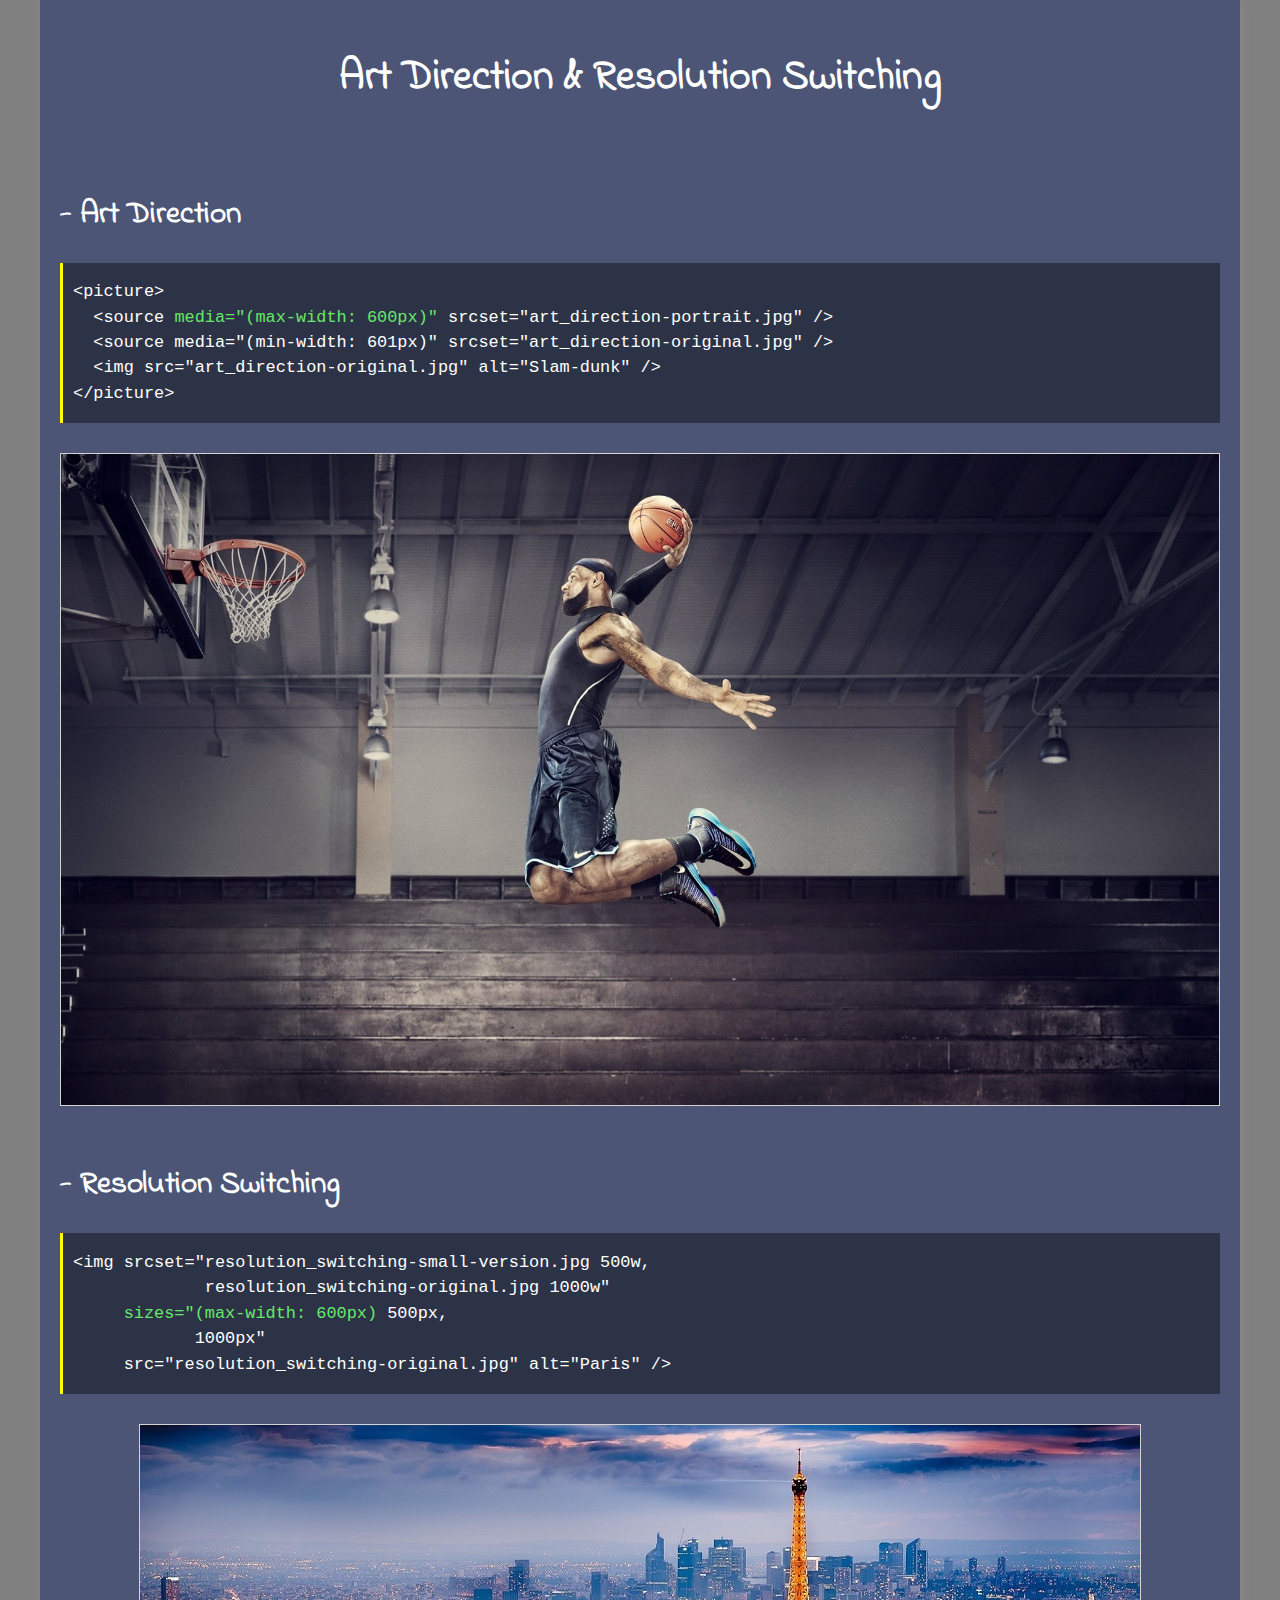
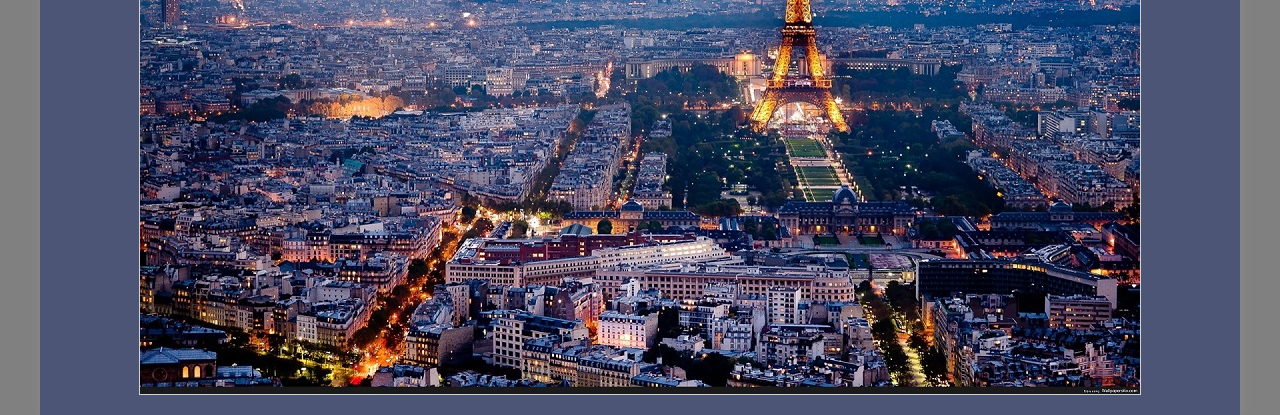
==== art-direction-resolution-switching/index.html @ e98708b7 "Update index.html" ====
﻿<!DOCTYPE html>
<html lang="en-us">
<head>
  <meta charset="utf-8" />
  <title>Art direction and resolution switching</title>
  <meta name="viewport" content="width=device-width" />
  <link href="https://fonts.googleapis.com/css2?family=Indie+Flower&display=swap" rel="stylesheet">
  <style>
    * {box-sizing: border-box;}

    html {
      font-family: "Indie Flower", cursive;
      font-size: 1.3em;
      color: white;
      background-color: gray;
    }

    body {
      width: 100%;
      max-width: 1200px;
      margin: 0 auto;
      padding: 20px;
      background-color: #4c5575;
      box-shadow: 1px 1px 10px #8a8a8a;
    }

    img {
      display: block;
      margin: 0 auto;
      max-width: 100%;
      border: 1px solid lightgray;
    }

    h1 {
      text-align: center;
    }

    .code {
      border-left: 3px solid yellow;
      padding-left: 10px;
      overflow: auto;
      background-color: rgba(0, 0, 0, 0.4);
      line-height: 1.5;
    }

    span {
      color: #65e869;
    }

  </style>
</head>
<body>

<h1>Art Direction & Resolution Switching</h1>
<br />

<h2>- Art Direction</h2>
<div class="code"><pre><code>&lt;picture&gt;
  &lt;source <span>media="(max-width: 600px)"</span> srcset="art_direction-portrait.jpg" /&gt;
  &lt;source media="(min-width: 601px)" srcset="art_direction-original.jpg" /&gt;
  &lt;img src="art_direction-original.jpg" alt="Slam-dunk" /&gt;
&lt;/picture&gt;</code></pre></div><br />

<!-- ------------------------------ ART DIRECTION ------------------------------ -->
<picture>
  <source media="(max-width: 600px)" srcset="art_direction-portrait.jpg" />
  <source media="(min-width: 601px)" srcset="art_direction-original.jpg" />
  <img src="art_direction-original.jpg" alt="Slam-dunk" />
</picture><br />
<!-- ------------------------------ ART DIRECTION ------------------------------ -->

<h2>- Resolution Switching</h2>
<div class="code"><pre><code>&lt;img srcset="resolution_switching-small-version.jpg 500w,
             resolution_switching-original.jpg 1000w"
     <span>sizes="(max-width: 600px)</span> 500px,
            1000px"
     src="resolution_switching-original.jpg" alt="Paris" /&gt;</code></pre></div><br />

<!-- ------------------------------ RESOLUTION SWITCHING ------------------------------ -->
<img srcset="resolution_switching-small-version.jpg 500w,
             resolution_switching-original.jpg 1000w"
     sizes="(max-width: 600px) 500px,
            1000px"
     src="resolution_switching-original.jpg" alt="Paris" />
<!-- ------------------------------ RESOLUTION SWITCHING ------------------------------ -->

</body>
</html>
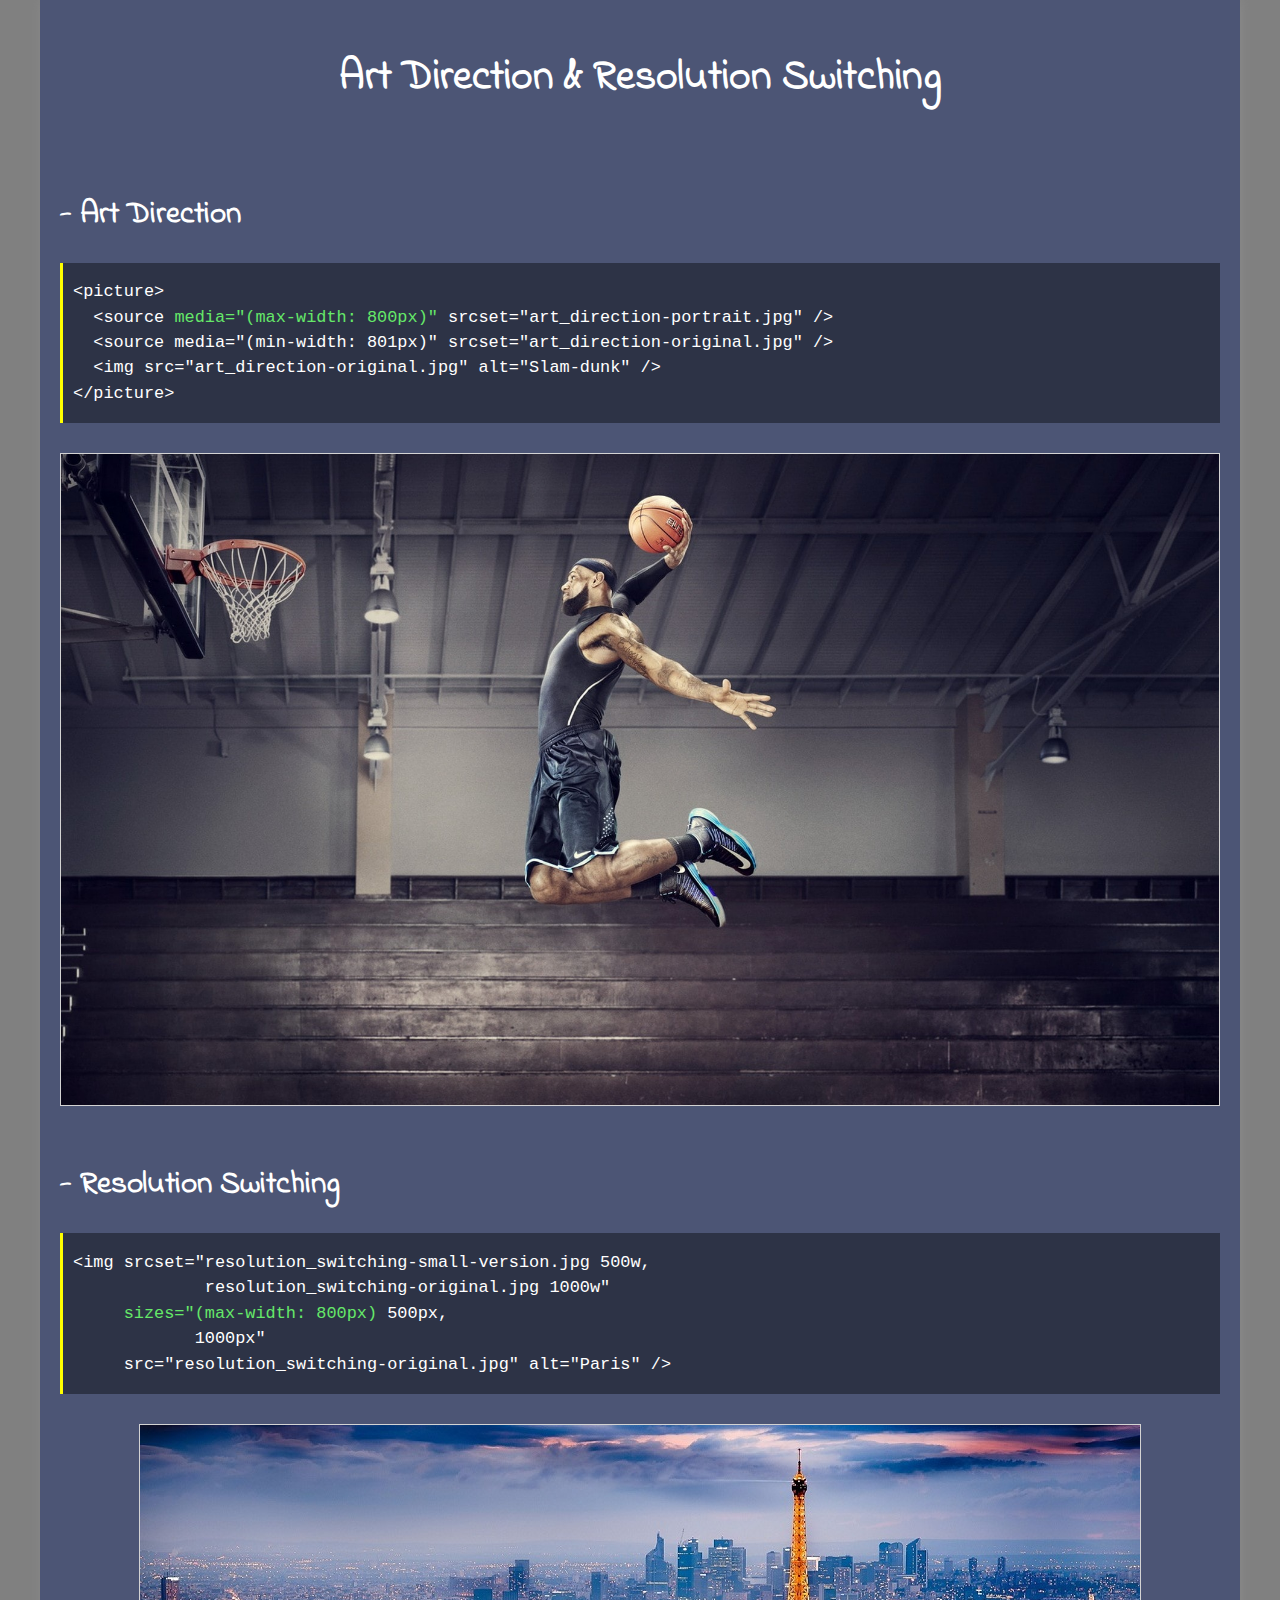
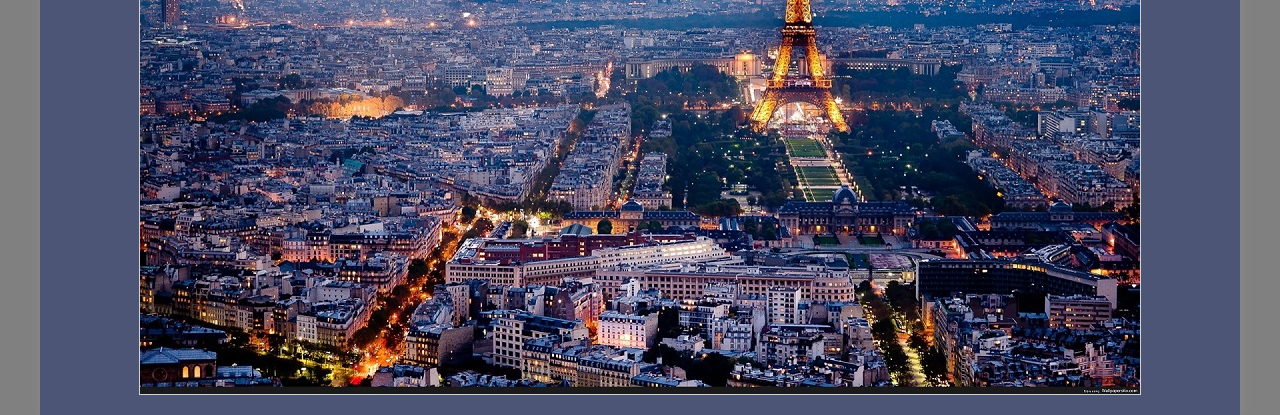
==== commit a4551e3f: "Update index.html" ====
--- a/art-direction-resolution-switching/index.html
+++ b/art-direction-resolution-switching/index.html
@@ -56,15 +56,15 @@
 
 <h2>- Art Direction</h2>
 <div class="code"><pre><code>&lt;picture&gt;
-  &lt;source <span>media="(max-width: 600px)"</span> srcset="art_direction-portrait.jpg" /&gt;
-  &lt;source media="(min-width: 601px)" srcset="art_direction-original.jpg" /&gt;
+  &lt;source <span>media="(max-width: 800px)"</span> srcset="art_direction-portrait.jpg" /&gt;
+  &lt;source media="(min-width: 801px)" srcset="art_direction-original.jpg" /&gt;
   &lt;img src="art_direction-original.jpg" alt="Slam-dunk" /&gt;
 &lt;/picture&gt;</code></pre></div><br />
 
 <!-- ------------------------------ ART DIRECTION ------------------------------ -->
 <picture>
-  <source media="(max-width: 600px)" srcset="art_direction-portrait.jpg" />
-  <source media="(min-width: 601px)" srcset="art_direction-original.jpg" />
+  <source media="(max-width: 800px)" srcset="art_direction-portrait.jpg" />
+  <source media="(min-width: 801px)" srcset="art_direction-original.jpg" />
   <img src="art_direction-original.jpg" alt="Slam-dunk" />
 </picture><br />
 <!-- ------------------------------ ART DIRECTION ------------------------------ -->
@@ -72,14 +72,14 @@
 <h2>- Resolution Switching</h2>
 <div class="code"><pre><code>&lt;img srcset="resolution_switching-small-version.jpg 500w,
              resolution_switching-original.jpg 1000w"
-     <span>sizes="(max-width: 600px)</span> 500px,
+     <span>sizes="(max-width: 800px)</span> 500px,
             1000px"
      src="resolution_switching-original.jpg" alt="Paris" /&gt;</code></pre></div><br />
 
 <!-- ------------------------------ RESOLUTION SWITCHING ------------------------------ -->
 <img srcset="resolution_switching-small-version.jpg 500w,
              resolution_switching-original.jpg 1000w"
-     sizes="(max-width: 600px) 500px,
+     sizes="(max-width: 800px) 500px,
             1000px"
      src="resolution_switching-original.jpg" alt="Paris" />
 <!-- ------------------------------ RESOLUTION SWITCHING ------------------------------ -->
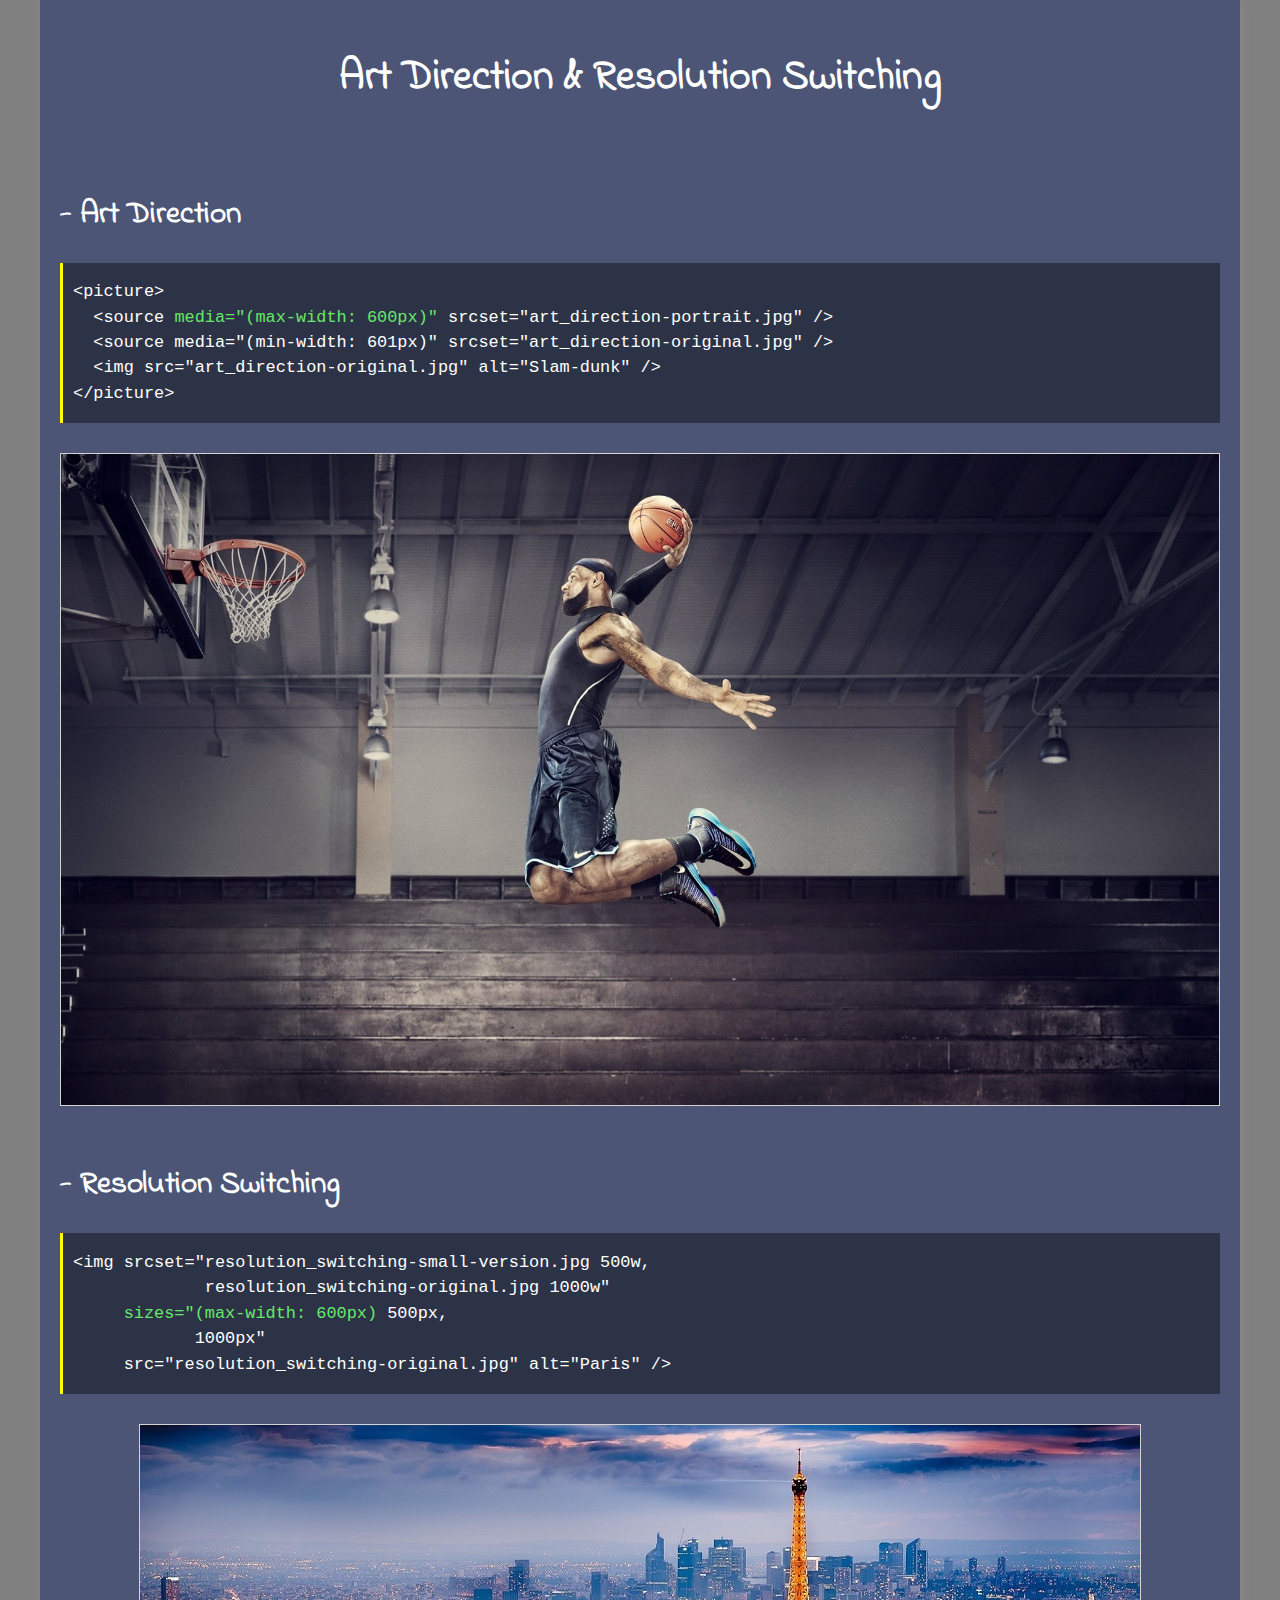
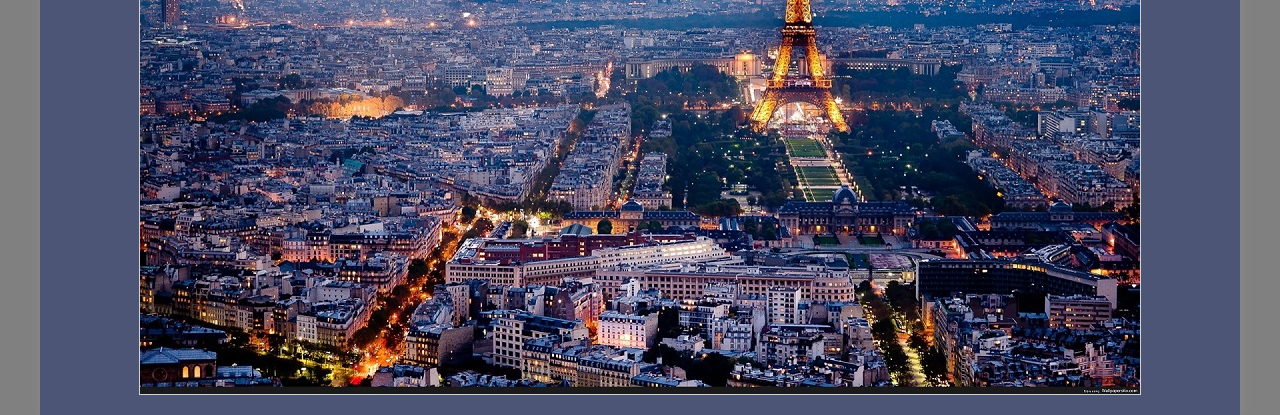
==== commit abe83cfc: "Update index.html" ====
--- a/art-direction-resolution-switching/index.html
+++ b/art-direction-resolution-switching/index.html
@@ -56,15 +56,15 @@
 
 <h2>- Art Direction</h2>
 <div class="code"><pre><code>&lt;picture&gt;
-  &lt;source <span>media="(max-width: 800px)"</span> srcset="art_direction-portrait.jpg" /&gt;
-  &lt;source media="(min-width: 801px)" srcset="art_direction-original.jpg" /&gt;
+  &lt;source <span>media="(max-width: 600px)"</span> srcset="art_direction-portrait.jpg" /&gt;
+  &lt;source media="(min-width: 601px)" srcset="art_direction-original.jpg" /&gt;
   &lt;img src="art_direction-original.jpg" alt="Slam-dunk" /&gt;
 &lt;/picture&gt;</code></pre></div><br />
 
 <!-- ------------------------------ ART DIRECTION ------------------------------ -->
 <picture>
-  <source media="(max-width: 800px)" srcset="art_direction-portrait.jpg" />
-  <source media="(min-width: 801px)" srcset="art_direction-original.jpg" />
+  <source media="(max-width: 600px)" srcset="art_direction-portrait.jpg" />
+  <source media="(min-width: 601px)" srcset="art_direction-original.jpg" />
   <img src="art_direction-original.jpg" alt="Slam-dunk" />
 </picture><br />
 <!-- ------------------------------ ART DIRECTION ------------------------------ -->
@@ -72,14 +72,14 @@
 <h2>- Resolution Switching</h2>
 <div class="code"><pre><code>&lt;img srcset="resolution_switching-small-version.jpg 500w,
              resolution_switching-original.jpg 1000w"
-     <span>sizes="(max-width: 800px)</span> 500px,
+     <span>sizes="(max-width: 600px)</span> 500px,
             1000px"
      src="resolution_switching-original.jpg" alt="Paris" /&gt;</code></pre></div><br />
 
 <!-- ------------------------------ RESOLUTION SWITCHING ------------------------------ -->
 <img srcset="resolution_switching-small-version.jpg 500w,
              resolution_switching-original.jpg 1000w"
-     sizes="(max-width: 800px) 500px,
+     sizes="(max-width: 600px) 500px,
             1000px"
      src="resolution_switching-original.jpg" alt="Paris" />
 <!-- ------------------------------ RESOLUTION SWITCHING ------------------------------ -->
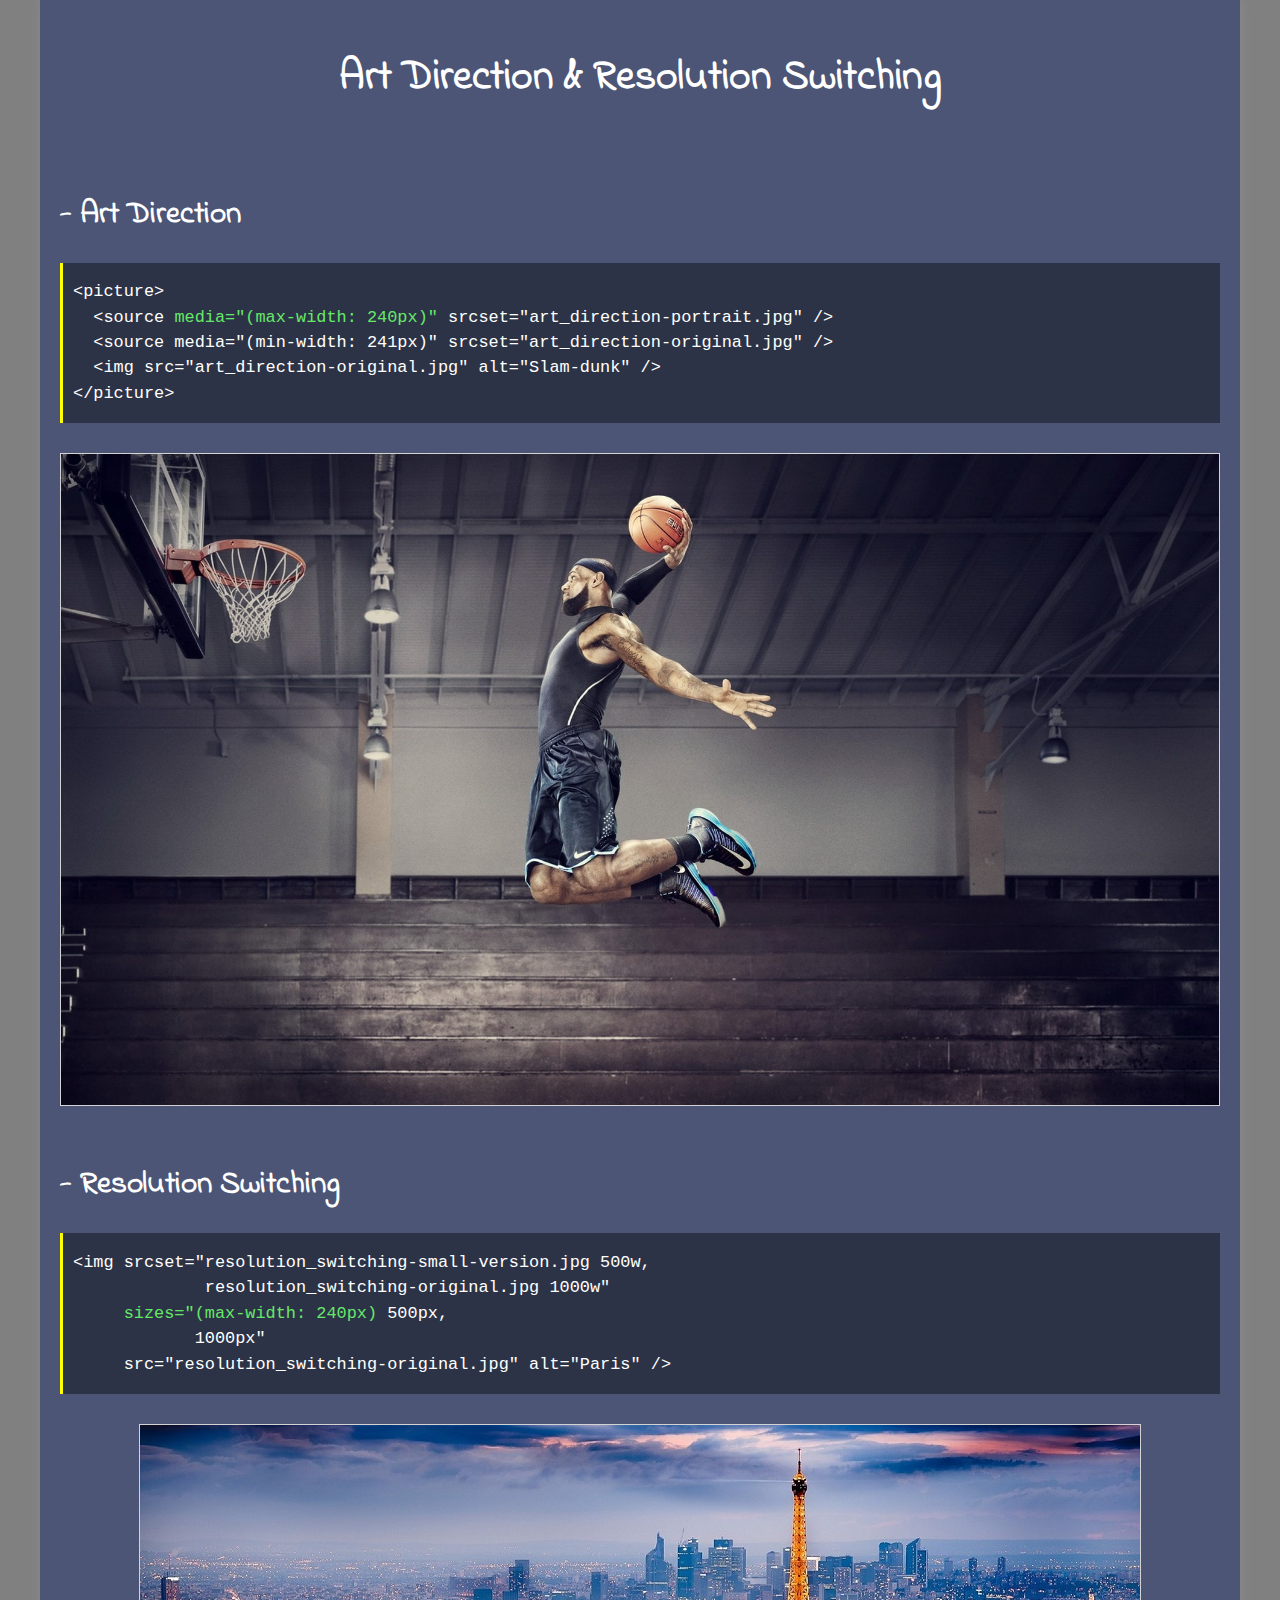
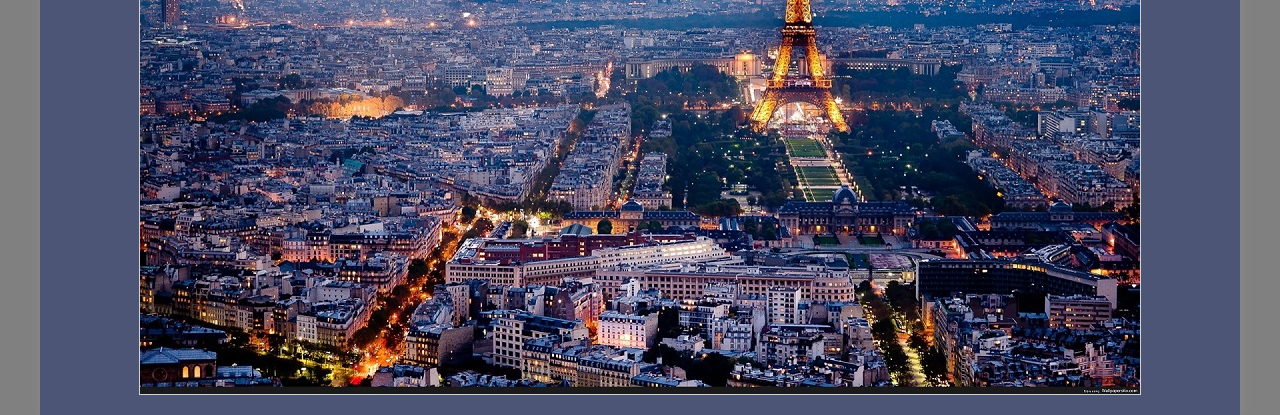
==== commit 26c53e64: "Update index.html" ====
--- a/art-direction-resolution-switching/index.html
+++ b/art-direction-resolution-switching/index.html
@@ -56,15 +56,15 @@
 
 <h2>- Art Direction</h2>
 <div class="code"><pre><code>&lt;picture&gt;
-  &lt;source <span>media="(max-width: 600px)"</span> srcset="art_direction-portrait.jpg" /&gt;
-  &lt;source media="(min-width: 601px)" srcset="art_direction-original.jpg" /&gt;
+  &lt;source <span>media="(max-width: 240px)"</span> srcset="art_direction-portrait.jpg" /&gt;
+  &lt;source media="(min-width: 241px)" srcset="art_direction-original.jpg" /&gt;
   &lt;img src="art_direction-original.jpg" alt="Slam-dunk" /&gt;
 &lt;/picture&gt;</code></pre></div><br />
 
 <!-- ------------------------------ ART DIRECTION ------------------------------ -->
 <picture>
-  <source media="(max-width: 600px)" srcset="art_direction-portrait.jpg" />
-  <source media="(min-width: 601px)" srcset="art_direction-original.jpg" />
+  <source media="(max-width: 240px)" srcset="art_direction-portrait.jpg" />
+  <source media="(min-width: 241px)" srcset="art_direction-original.jpg" />
   <img src="art_direction-original.jpg" alt="Slam-dunk" />
 </picture><br />
 <!-- ------------------------------ ART DIRECTION ------------------------------ -->
@@ -72,14 +72,14 @@
 <h2>- Resolution Switching</h2>
 <div class="code"><pre><code>&lt;img srcset="resolution_switching-small-version.jpg 500w,
              resolution_switching-original.jpg 1000w"
-     <span>sizes="(max-width: 600px)</span> 500px,
+     <span>sizes="(max-width: 240px)</span> 500px,
             1000px"
      src="resolution_switching-original.jpg" alt="Paris" /&gt;</code></pre></div><br />
 
 <!-- ------------------------------ RESOLUTION SWITCHING ------------------------------ -->
 <img srcset="resolution_switching-small-version.jpg 500w,
              resolution_switching-original.jpg 1000w"
-     sizes="(max-width: 600px) 500px,
+     sizes="(max-width: 240px) 500px,
             1000px"
      src="resolution_switching-original.jpg" alt="Paris" />
 <!-- ------------------------------ RESOLUTION SWITCHING ------------------------------ -->
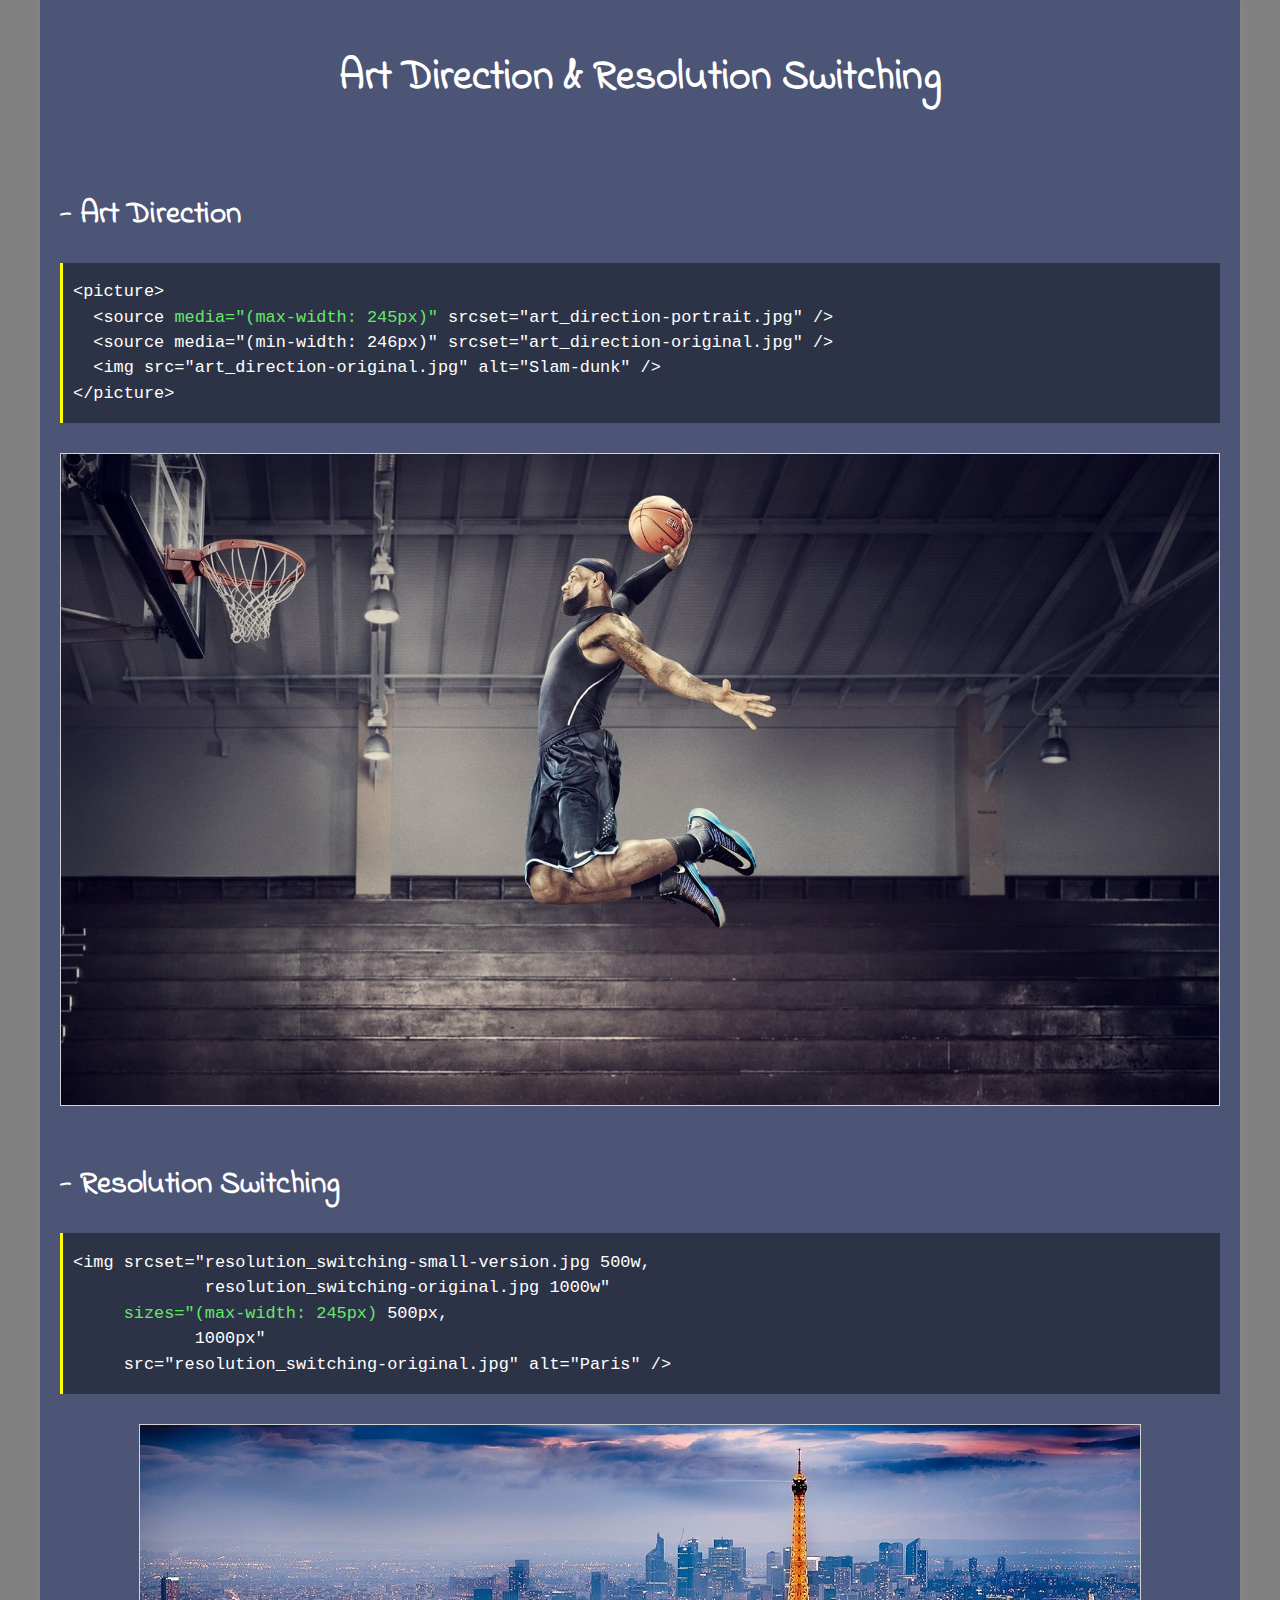
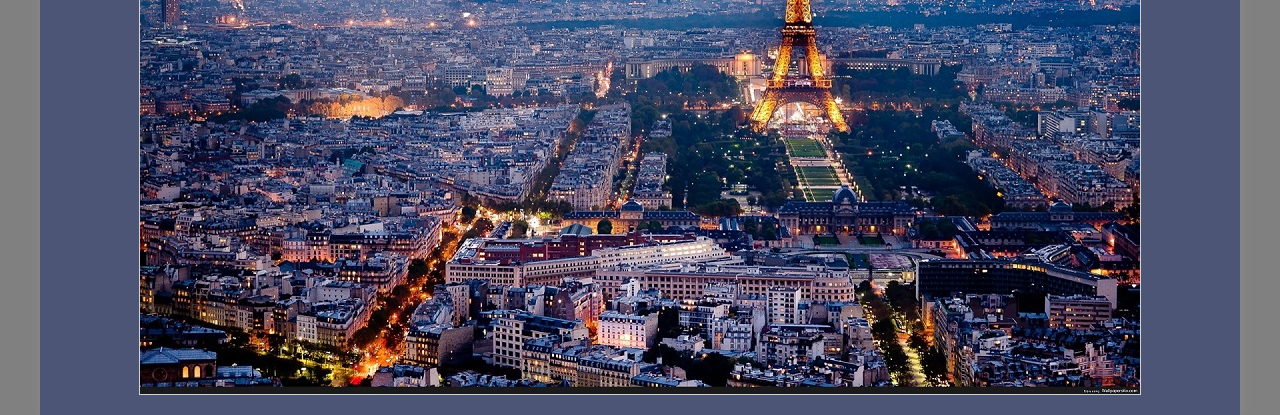
==== commit 999230a2: "Update index.html" ====
--- a/art-direction-resolution-switching/index.html
+++ b/art-direction-resolution-switching/index.html
@@ -56,15 +56,15 @@
 
 <h2>- Art Direction</h2>
 <div class="code"><pre><code>&lt;picture&gt;
-  &lt;source <span>media="(max-width: 240px)"</span> srcset="art_direction-portrait.jpg" /&gt;
-  &lt;source media="(min-width: 241px)" srcset="art_direction-original.jpg" /&gt;
+  &lt;source <span>media="(max-width: 245px)"</span> srcset="art_direction-portrait.jpg" /&gt;
+  &lt;source media="(min-width: 246px)" srcset="art_direction-original.jpg" /&gt;
   &lt;img src="art_direction-original.jpg" alt="Slam-dunk" /&gt;
 &lt;/picture&gt;</code></pre></div><br />
 
 <!-- ------------------------------ ART DIRECTION ------------------------------ -->
 <picture>
-  <source media="(max-width: 240px)" srcset="art_direction-portrait.jpg" />
-  <source media="(min-width: 241px)" srcset="art_direction-original.jpg" />
+  <source media="(max-width: 245px)" srcset="art_direction-portrait.jpg" />
+  <source media="(min-width: 246px)" srcset="art_direction-original.jpg" />
   <img src="art_direction-original.jpg" alt="Slam-dunk" />
 </picture><br />
 <!-- ------------------------------ ART DIRECTION ------------------------------ -->
@@ -72,14 +72,14 @@
 <h2>- Resolution Switching</h2>
 <div class="code"><pre><code>&lt;img srcset="resolution_switching-small-version.jpg 500w,
              resolution_switching-original.jpg 1000w"
-     <span>sizes="(max-width: 240px)</span> 500px,
+     <span>sizes="(max-width: 245px)</span> 500px,
             1000px"
      src="resolution_switching-original.jpg" alt="Paris" /&gt;</code></pre></div><br />
 
 <!-- ------------------------------ RESOLUTION SWITCHING ------------------------------ -->
 <img srcset="resolution_switching-small-version.jpg 500w,
              resolution_switching-original.jpg 1000w"
-     sizes="(max-width: 240px) 500px,
+     sizes="(max-width: 245px) 500px,
             1000px"
      src="resolution_switching-original.jpg" alt="Paris" />
 <!-- ------------------------------ RESOLUTION SWITCHING ------------------------------ -->
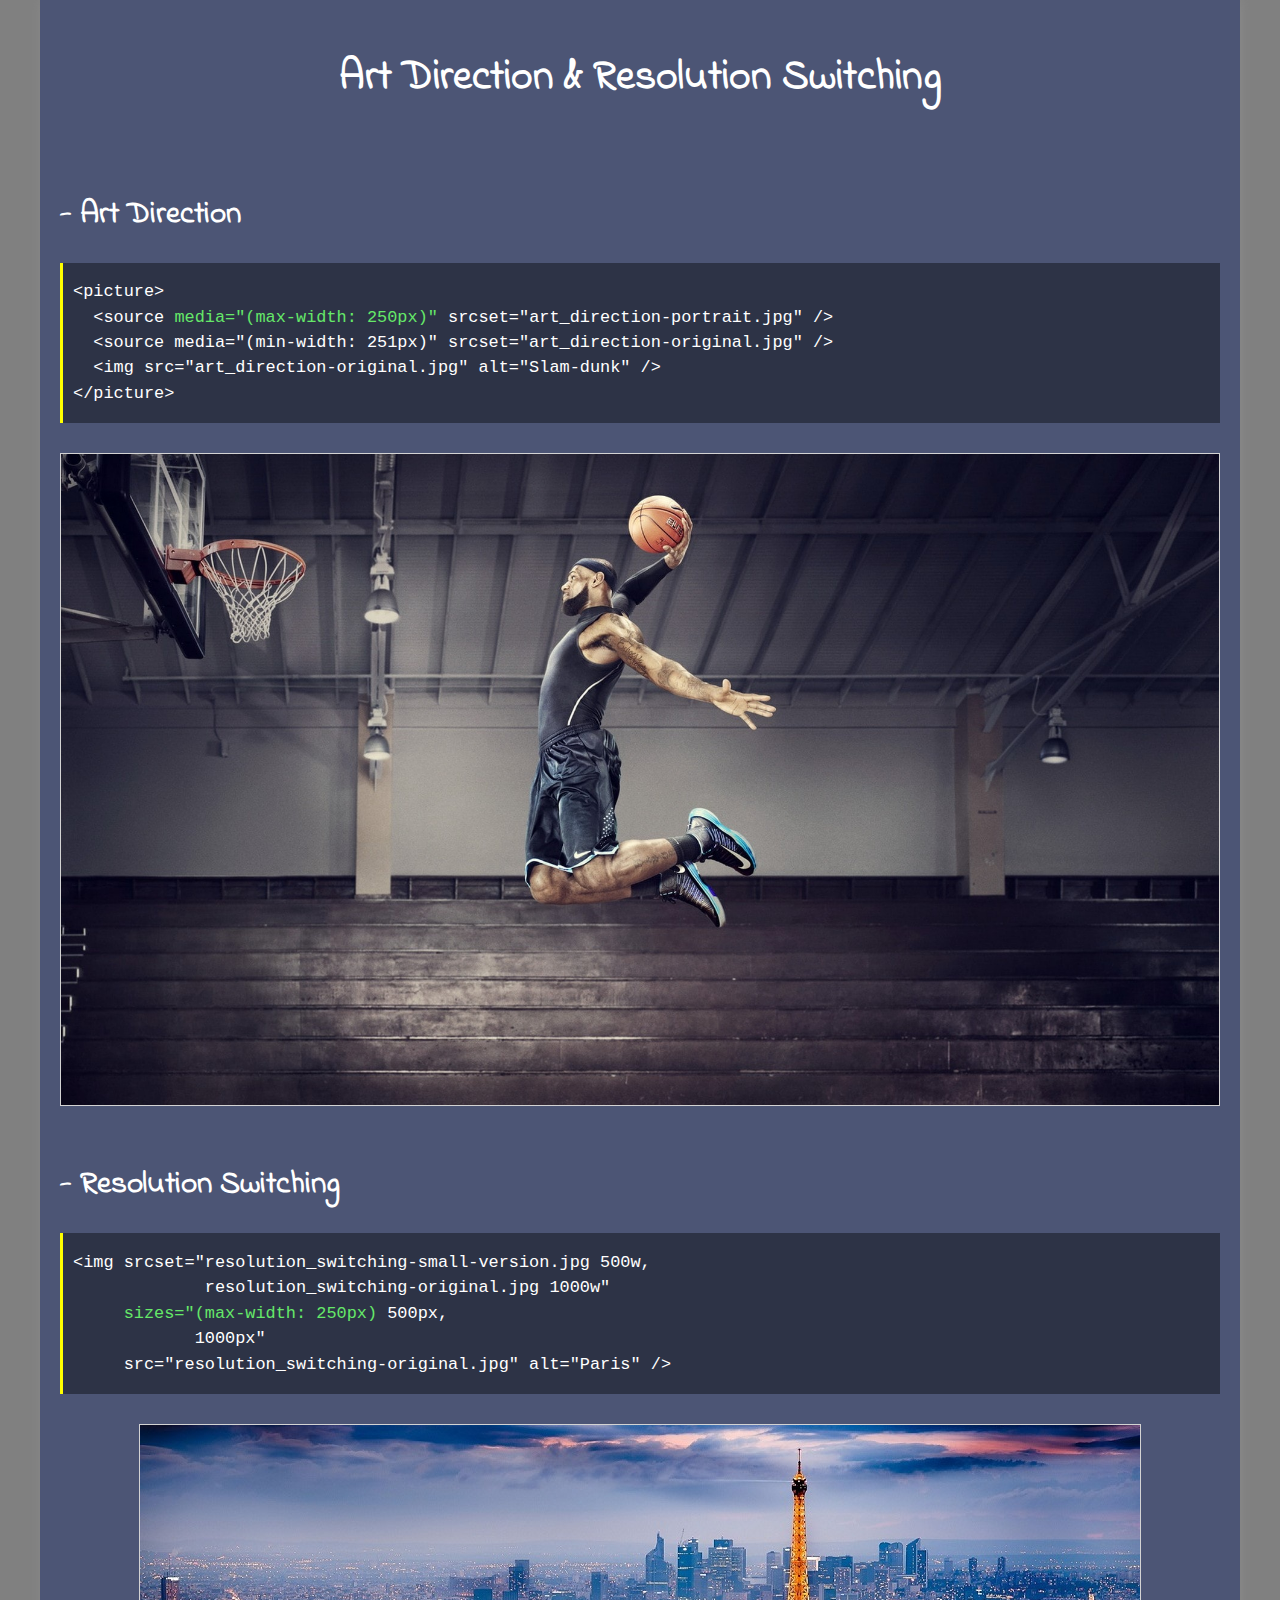
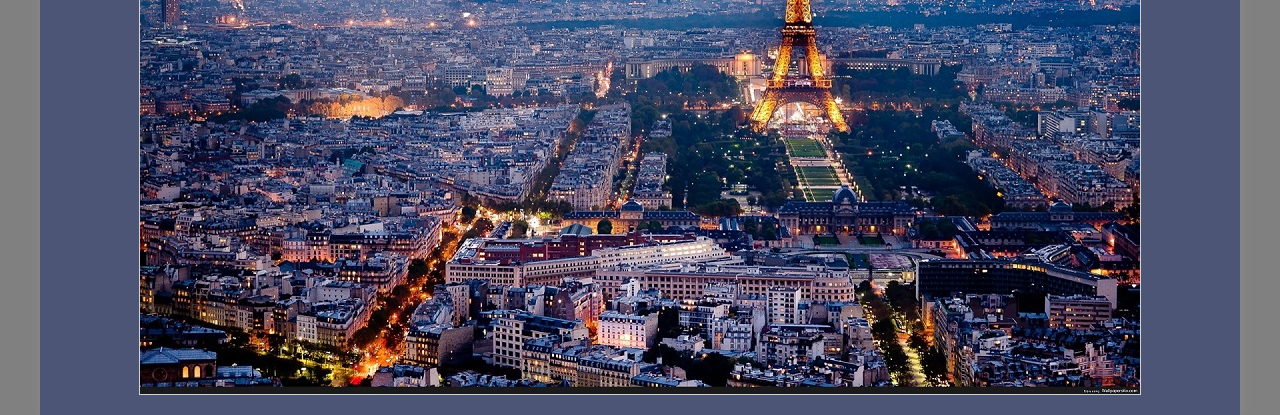
==== commit b4b53237: "Update index.html" ====
--- a/art-direction-resolution-switching/index.html
+++ b/art-direction-resolution-switching/index.html
@@ -56,15 +56,15 @@
 
 <h2>- Art Direction</h2>
 <div class="code"><pre><code>&lt;picture&gt;
-  &lt;source <span>media="(max-width: 245px)"</span> srcset="art_direction-portrait.jpg" /&gt;
-  &lt;source media="(min-width: 246px)" srcset="art_direction-original.jpg" /&gt;
+  &lt;source <span>media="(max-width: 250px)"</span> srcset="art_direction-portrait.jpg" /&gt;
+  &lt;source media="(min-width: 251px)" srcset="art_direction-original.jpg" /&gt;
   &lt;img src="art_direction-original.jpg" alt="Slam-dunk" /&gt;
 &lt;/picture&gt;</code></pre></div><br />
 
 <!-- ------------------------------ ART DIRECTION ------------------------------ -->
 <picture>
-  <source media="(max-width: 245px)" srcset="art_direction-portrait.jpg" />
-  <source media="(min-width: 246px)" srcset="art_direction-original.jpg" />
+  <source media="(max-width: 250px)" srcset="art_direction-portrait.jpg" />
+  <source media="(min-width: 251px)" srcset="art_direction-original.jpg" />
   <img src="art_direction-original.jpg" alt="Slam-dunk" />
 </picture><br />
 <!-- ------------------------------ ART DIRECTION ------------------------------ -->
@@ -72,14 +72,14 @@
 <h2>- Resolution Switching</h2>
 <div class="code"><pre><code>&lt;img srcset="resolution_switching-small-version.jpg 500w,
              resolution_switching-original.jpg 1000w"
-     <span>sizes="(max-width: 245px)</span> 500px,
+     <span>sizes="(max-width: 250px)</span> 500px,
             1000px"
      src="resolution_switching-original.jpg" alt="Paris" /&gt;</code></pre></div><br />
 
 <!-- ------------------------------ RESOLUTION SWITCHING ------------------------------ -->
 <img srcset="resolution_switching-small-version.jpg 500w,
              resolution_switching-original.jpg 1000w"
-     sizes="(max-width: 245px) 500px,
+     sizes="(max-width: 250px) 500px,
             1000px"
      src="resolution_switching-original.jpg" alt="Paris" />
 <!-- ------------------------------ RESOLUTION SWITCHING ------------------------------ -->
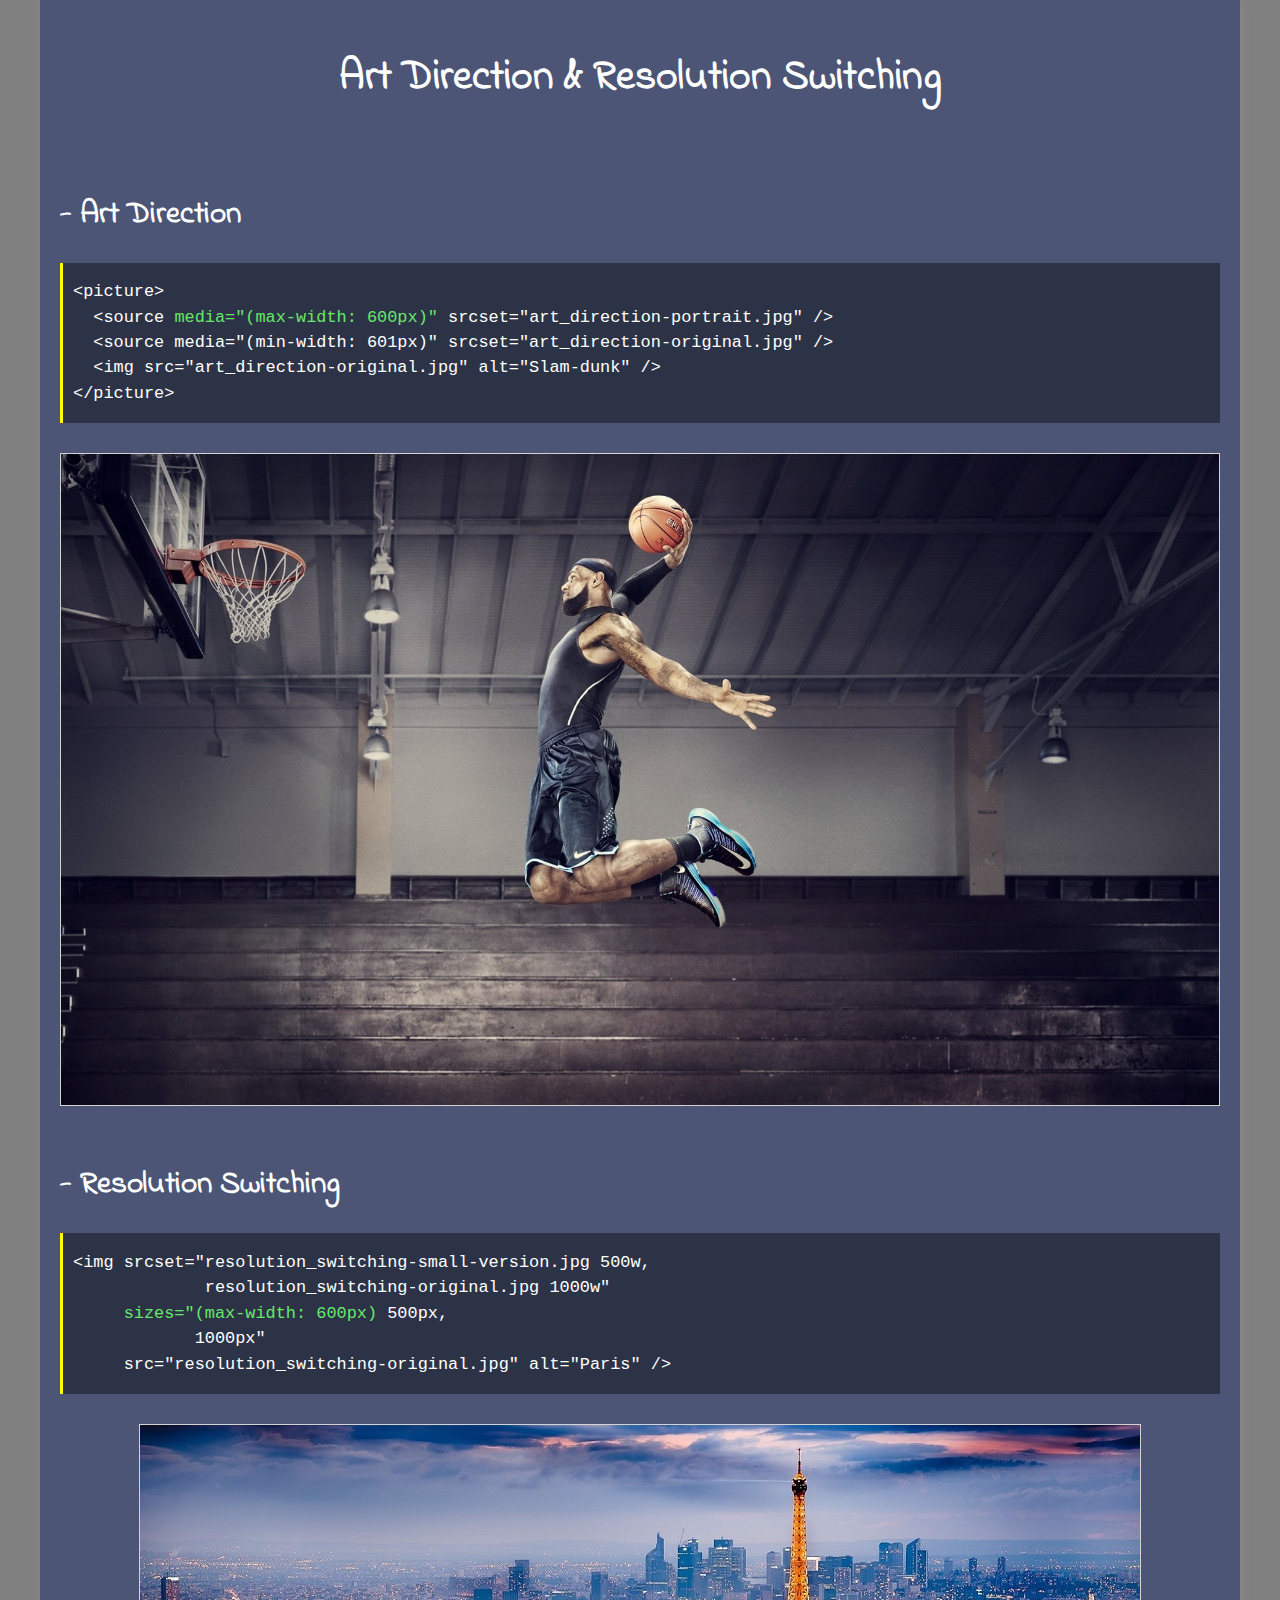
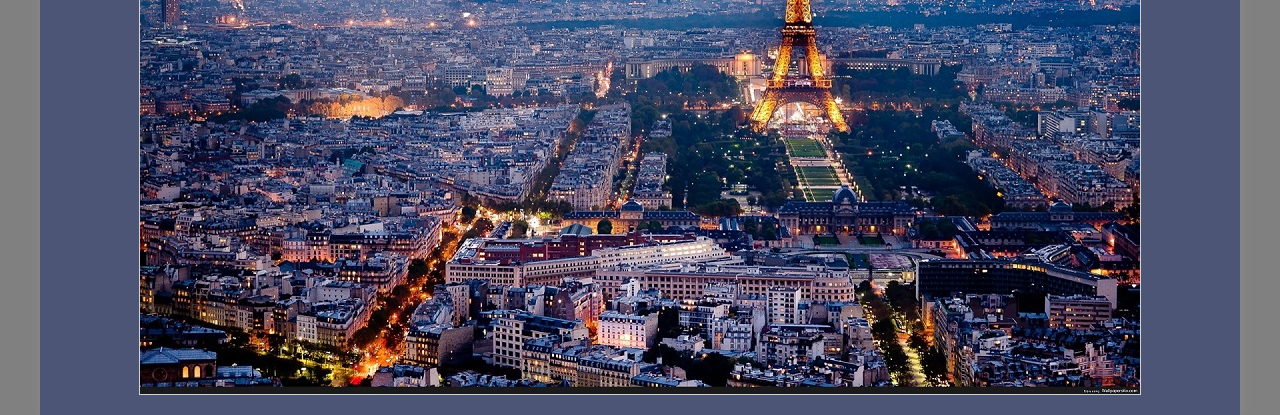
==== commit 7c45c08f: "Update index.html" ====
--- a/art-direction-resolution-switching/index.html
+++ b/art-direction-resolution-switching/index.html
@@ -56,15 +56,15 @@
 
 <h2>- Art Direction</h2>
 <div class="code"><pre><code>&lt;picture&gt;
-  &lt;source <span>media="(max-width: 250px)"</span> srcset="art_direction-portrait.jpg" /&gt;
-  &lt;source media="(min-width: 251px)" srcset="art_direction-original.jpg" /&gt;
+  &lt;source <span>media="(max-width: 600px)"</span> srcset="art_direction-portrait.jpg" /&gt;
+  &lt;source media="(min-width: 601px)" srcset="art_direction-original.jpg" /&gt;
   &lt;img src="art_direction-original.jpg" alt="Slam-dunk" /&gt;
 &lt;/picture&gt;</code></pre></div><br />
 
 <!-- ------------------------------ ART DIRECTION ------------------------------ -->
 <picture>
-  <source media="(max-width: 250px)" srcset="art_direction-portrait.jpg" />
-  <source media="(min-width: 251px)" srcset="art_direction-original.jpg" />
+  <source media="(max-width: 600px)" srcset="art_direction-portrait.jpg" />
+  <source media="(min-width: 601px)" srcset="art_direction-original.jpg" />
   <img src="art_direction-original.jpg" alt="Slam-dunk" />
 </picture><br />
 <!-- ------------------------------ ART DIRECTION ------------------------------ -->
@@ -72,14 +72,14 @@
 <h2>- Resolution Switching</h2>
 <div class="code"><pre><code>&lt;img srcset="resolution_switching-small-version.jpg 500w,
              resolution_switching-original.jpg 1000w"
-     <span>sizes="(max-width: 250px)</span> 500px,
+     <span>sizes="(max-width: 600px)</span> 500px,
             1000px"
      src="resolution_switching-original.jpg" alt="Paris" /&gt;</code></pre></div><br />
 
 <!-- ------------------------------ RESOLUTION SWITCHING ------------------------------ -->
 <img srcset="resolution_switching-small-version.jpg 500w,
              resolution_switching-original.jpg 1000w"
-     sizes="(max-width: 250px) 500px,
+     sizes="(max-width: 600px) 500px,
             1000px"
      src="resolution_switching-original.jpg" alt="Paris" />
 <!-- ------------------------------ RESOLUTION SWITCHING ------------------------------ -->
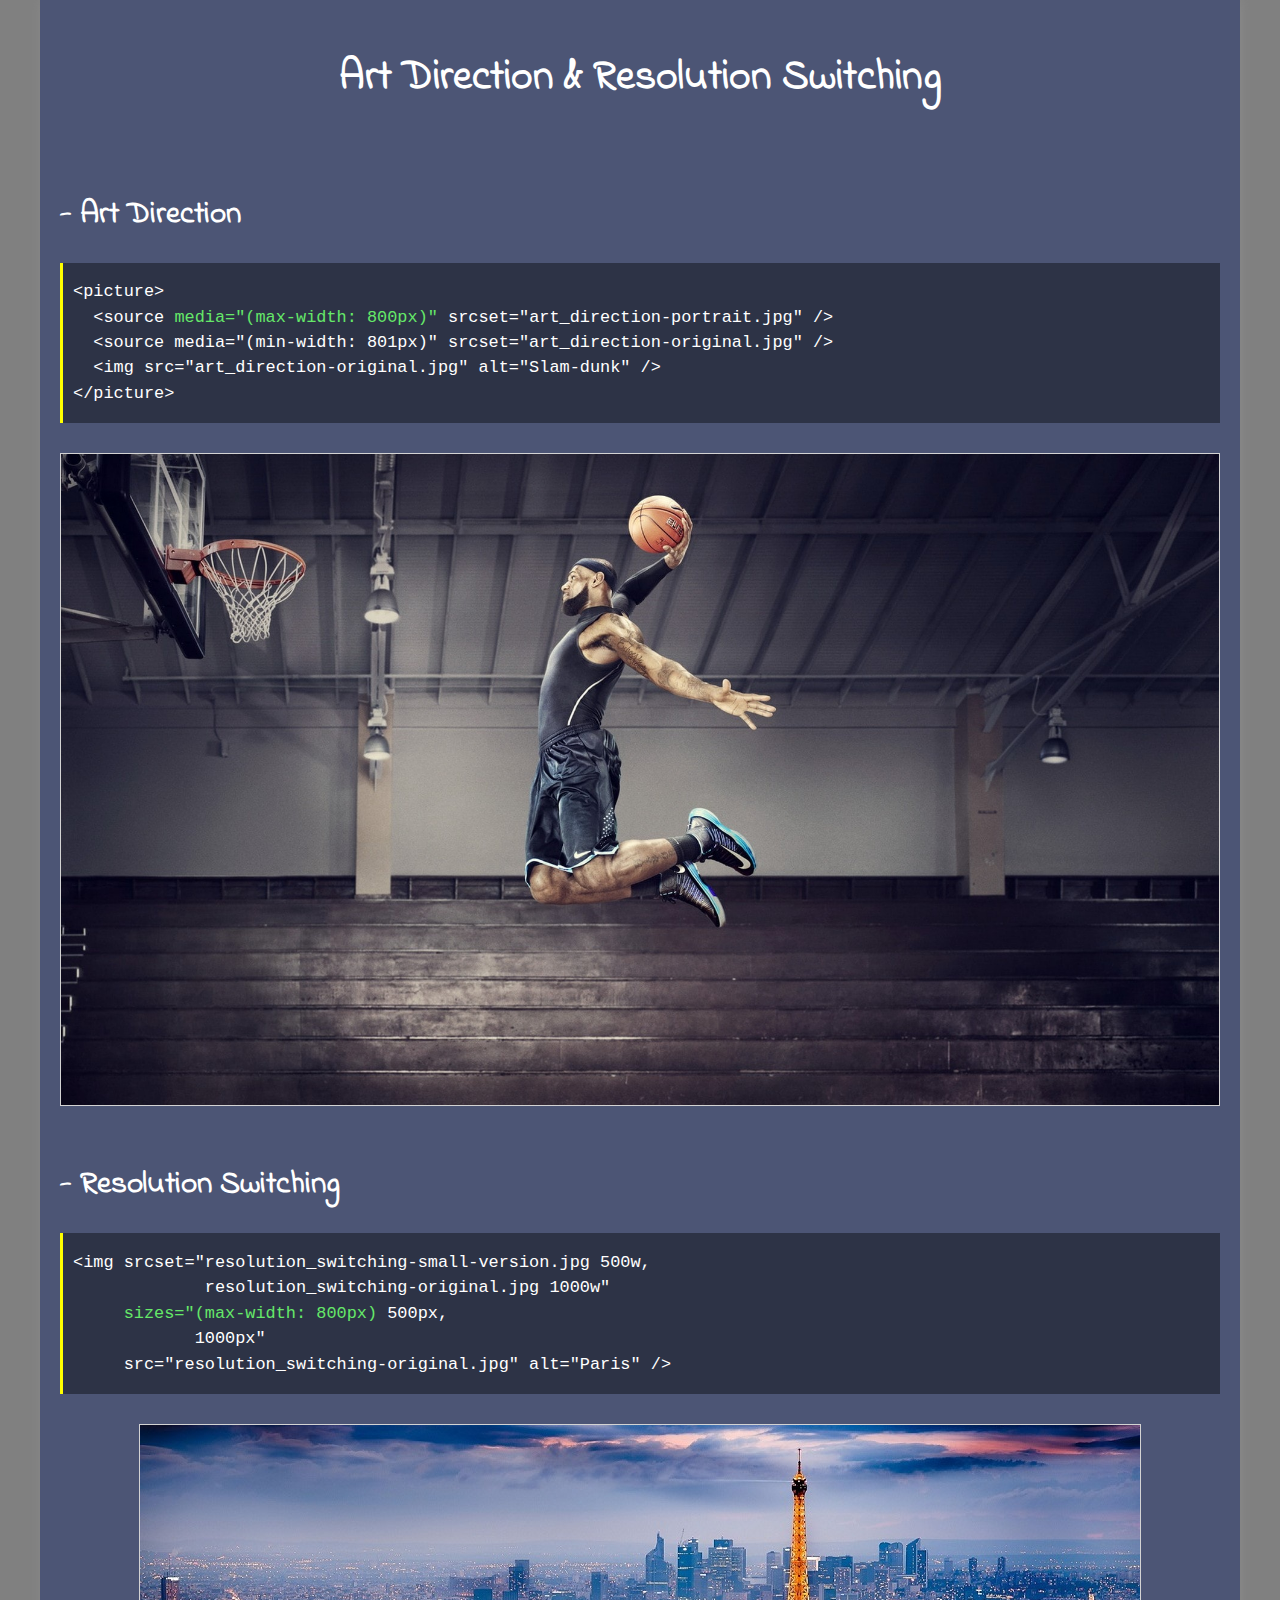
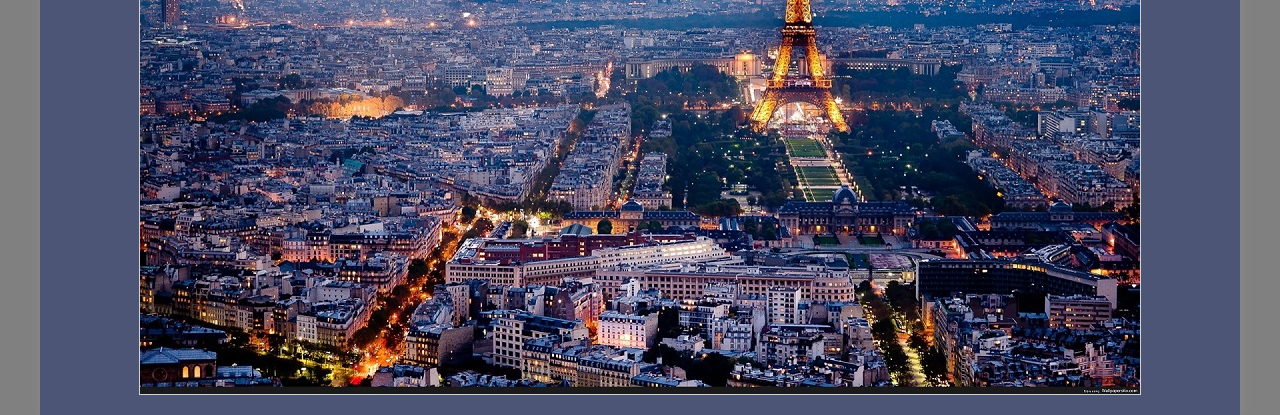
==== commit eb9441fc: "Update index.html" ====
--- a/art-direction-resolution-switching/index.html
+++ b/art-direction-resolution-switching/index.html
@@ -56,15 +56,15 @@
 
 <h2>- Art Direction</h2>
 <div class="code"><pre><code>&lt;picture&gt;
-  &lt;source <span>media="(max-width: 600px)"</span> srcset="art_direction-portrait.jpg" /&gt;
-  &lt;source media="(min-width: 601px)" srcset="art_direction-original.jpg" /&gt;
+  &lt;source <span>media="(max-width: 800px)"</span> srcset="art_direction-portrait.jpg" /&gt;
+  &lt;source media="(min-width: 801px)" srcset="art_direction-original.jpg" /&gt;
   &lt;img src="art_direction-original.jpg" alt="Slam-dunk" /&gt;
 &lt;/picture&gt;</code></pre></div><br />
 
 <!-- ------------------------------ ART DIRECTION ------------------------------ -->
 <picture>
-  <source media="(max-width: 600px)" srcset="art_direction-portrait.jpg" />
-  <source media="(min-width: 601px)" srcset="art_direction-original.jpg" />
+  <source media="(max-width: 800px)" srcset="art_direction-portrait.jpg" />
+  <source media="(min-width: 801px)" srcset="art_direction-original.jpg" />
   <img src="art_direction-original.jpg" alt="Slam-dunk" />
 </picture><br />
 <!-- ------------------------------ ART DIRECTION ------------------------------ -->
@@ -72,14 +72,14 @@
 <h2>- Resolution Switching</h2>
 <div class="code"><pre><code>&lt;img srcset="resolution_switching-small-version.jpg 500w,
              resolution_switching-original.jpg 1000w"
-     <span>sizes="(max-width: 600px)</span> 500px,
+     <span>sizes="(max-width: 800px)</span> 500px,
             1000px"
      src="resolution_switching-original.jpg" alt="Paris" /&gt;</code></pre></div><br />
 
 <!-- ------------------------------ RESOLUTION SWITCHING ------------------------------ -->
 <img srcset="resolution_switching-small-version.jpg 500w,
              resolution_switching-original.jpg 1000w"
-     sizes="(max-width: 600px) 500px,
+     sizes="(max-width: 800px) 500px,
             1000px"
      src="resolution_switching-original.jpg" alt="Paris" />
 <!-- ------------------------------ RESOLUTION SWITCHING ------------------------------ -->
